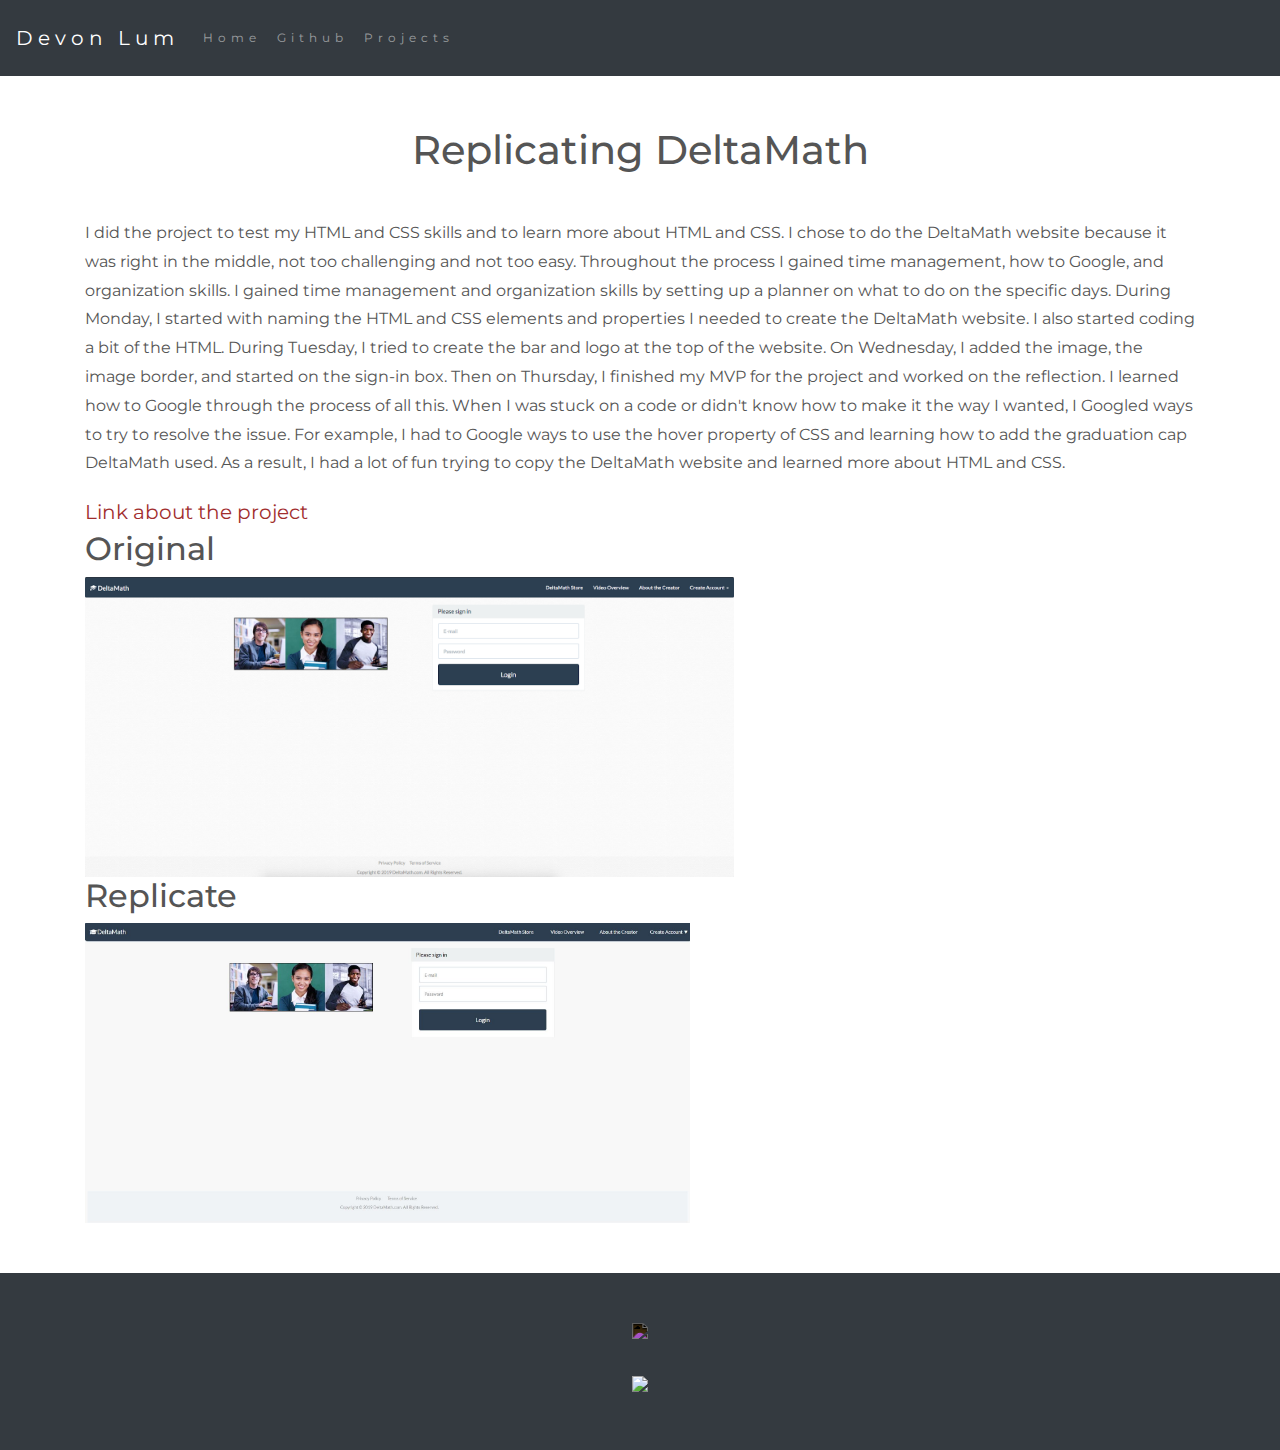
==== projects/deltamath-copy.html @ 0f5d0ee5 "add copycat project" ====
<!DOCTYPE html>
<html lang="en">

<head>
    <title class="owner-name">#</title>
    <meta charset="utf-8">
    <meta name="viewport" content="width=device-width, initial-scale=1">
    <link rel="stylesheet" href="https://stackpath.bootstrapcdn.com/bootstrap/4.3.1/css/bootstrap.min.css">
    <link href="https://fonts.googleapis.com/css?family=Montserrat" rel="stylesheet">
    <link rel="stylesheet" href="../style.css" type="text/css">
    <script src="https://code.jquery.com/jquery-3.3.1.slim.min.js"></script>
    <script src="https://cdnjs.cloudflare.com/ajax/libs/popper.js/1.14.7/umd/popper.min.js"></script>
    <script src="https://stackpath.bootstrapcdn.com/bootstrap/4.3.1/js/bootstrap.min.js"></script>

</head>

<body>

    <!-- Navbar -->

    <nav class="navbar navbar-expand-lg navbar-dark bg-dark">
        <a class="navbar-brand owner-name" href="#"></a>
        <button class="navbar-toggler" type="button" data-toggle="collapse" data-target="#navbarSupportedContent" aria-controls="navbarSupportedContent" aria-expanded="false" aria-label="Toggle navigation">
            <span class="navbar-toggler-icon"></span>
        </button>

        <div class="collapse navbar-collapse" id="navbarSupportedContent">
            <ul class="navbar-nav mr-auto">
                <li class="nav-item">
                    <a class="nav-link" href="../index.html">Home</a>
                </li>
                <li class="nav-item">
                    <a class="nav-link" href="#" id="github" target="_blank">Github</a>
                </li>
                <li class="nav-item">
                    <a class="nav-link" href="../index.html#projects">Projects</a>
                </li>
            </ul>
        </div>
    </nav>

    <!-- First Container -->
    <div class="container-fluid bg-1">
        <div class="container">

            <h1 class="margin text-center">Replicating DeltaMath</h1>
            <p>I did the project to test my HTML and CSS skills and to learn more about HTML and CSS. I chose to do the DeltaMath website because it was right in the middle, not too challenging and not too easy. Throughout the process I gained time management, how to Google, and organization skills. I gained time management and organization skills by setting up a planner on what to do on the specific days. During Monday, I started with naming the HTML and CSS elements and properties I needed to create the DeltaMath website. I also started coding a bit of the HTML. During Tuesday, I tried to create the bar and logo at the top of the website. On Wednesday, I added the image, the image border, and started on the sign-in box. Then on Thursday, I finished my MVP for the project and worked on the reflection. I learned how to Google through the process of all this. When I was stuck on a code or didn't know how to make it the way I wanted, I Googled ways to try to resolve the issue. For example, I had to Google ways to use the hover property of CSS and learning how to add the graduation cap DeltaMath used. As a result, I had a lot of fun trying to copy the DeltaMath website and learned more about HTML and CSS.</p>
            <a href="https://devonl2108.github.io/copycat-website-project/" target="_blank">Link about the project</a><br>  

            <!--EXAMPLE OF PREVIEW LINK-->
            <!--<a href="http://yourUserName.github.io/yourRepoName">Preview</a>-->
            <!--EXAMPLE OF GITHUB LINK-->
            <!--<a href="http://github.com/yourUserName/yourRepoName">Github</a>-->
            <h2>Original</h2>
            <img src="../img/deltamath.png" class="img-fluid project-img">
            
            <h2>Replicate</h2>
            <img src="../img/deltamath-copy.JPG" class="img-fluid project-img">


            <div class="row">

                <!--
                <div class="col-sm-6">
                    Use this to...
                </div>
                <div class="col-sm-6">
                    ...make two columns
                </div>
                -->

            </div>

        </div>
    </div>



    <!-- Footer -->
    <footer class="container-fluid bg-4 text-center">
        <a href="#" target="_blank" id="fork"><img src="../img/fork.png"></a><br>
        <a href="https://hstatsep.github.io" target="_blank"><img src="https://hstatsep.github.io/img/hstatsep-logo-small.png" id="sep"></a>
    </footer>


    <script src="../script.js"></script>
</body>

</html>
---- style.css ----
html, body {
    height: 100%;
}

body {
    font: 20px Montserrat, sans-serif;
    line-height: 1.8;
    color: #f5f6f7;
}

p {
    font-size: 16px;
}

a {
    color: #a12e2e;
}

#logo, .project-img {
    max-height: 300px;
}

#fork img{
    height: 25px;
    margin-bottom: 25px;
    filter: invert(1);
}

#sep {
    height: 75px;
}

.margin {
    margin-bottom: 45px;
}

.bg-1 {
    background-color: #ffffff; /* White */
    color: #555555;
}

.bg-2 {
    background-color: #a12e2e; /* Dark Red */
    color: #ffffff;
}

.card {
    color: black;
    text-align: left;
}

.card-title {
    font-weight: 700;
}

.bg-3 {
    background-color: #000000; /* Black */
    color: #ffffff;
}

.bg-4 {
    background-color: #343a40; /* Dark Gray */
    color: #fff;
}

.container-fluid {
    padding-top: 50px;
    padding-bottom: 50px;
}

.navbar {
    padding-top: 15px;
    padding-bottom: 15px;
    border: 0;
    border-radius: 0;
    margin-bottom: 0;
    font-size: 12px;
    letter-spacing: 5px;
}

.navbar-nav li a:hover {
    color: #2e72a1 !important;
}
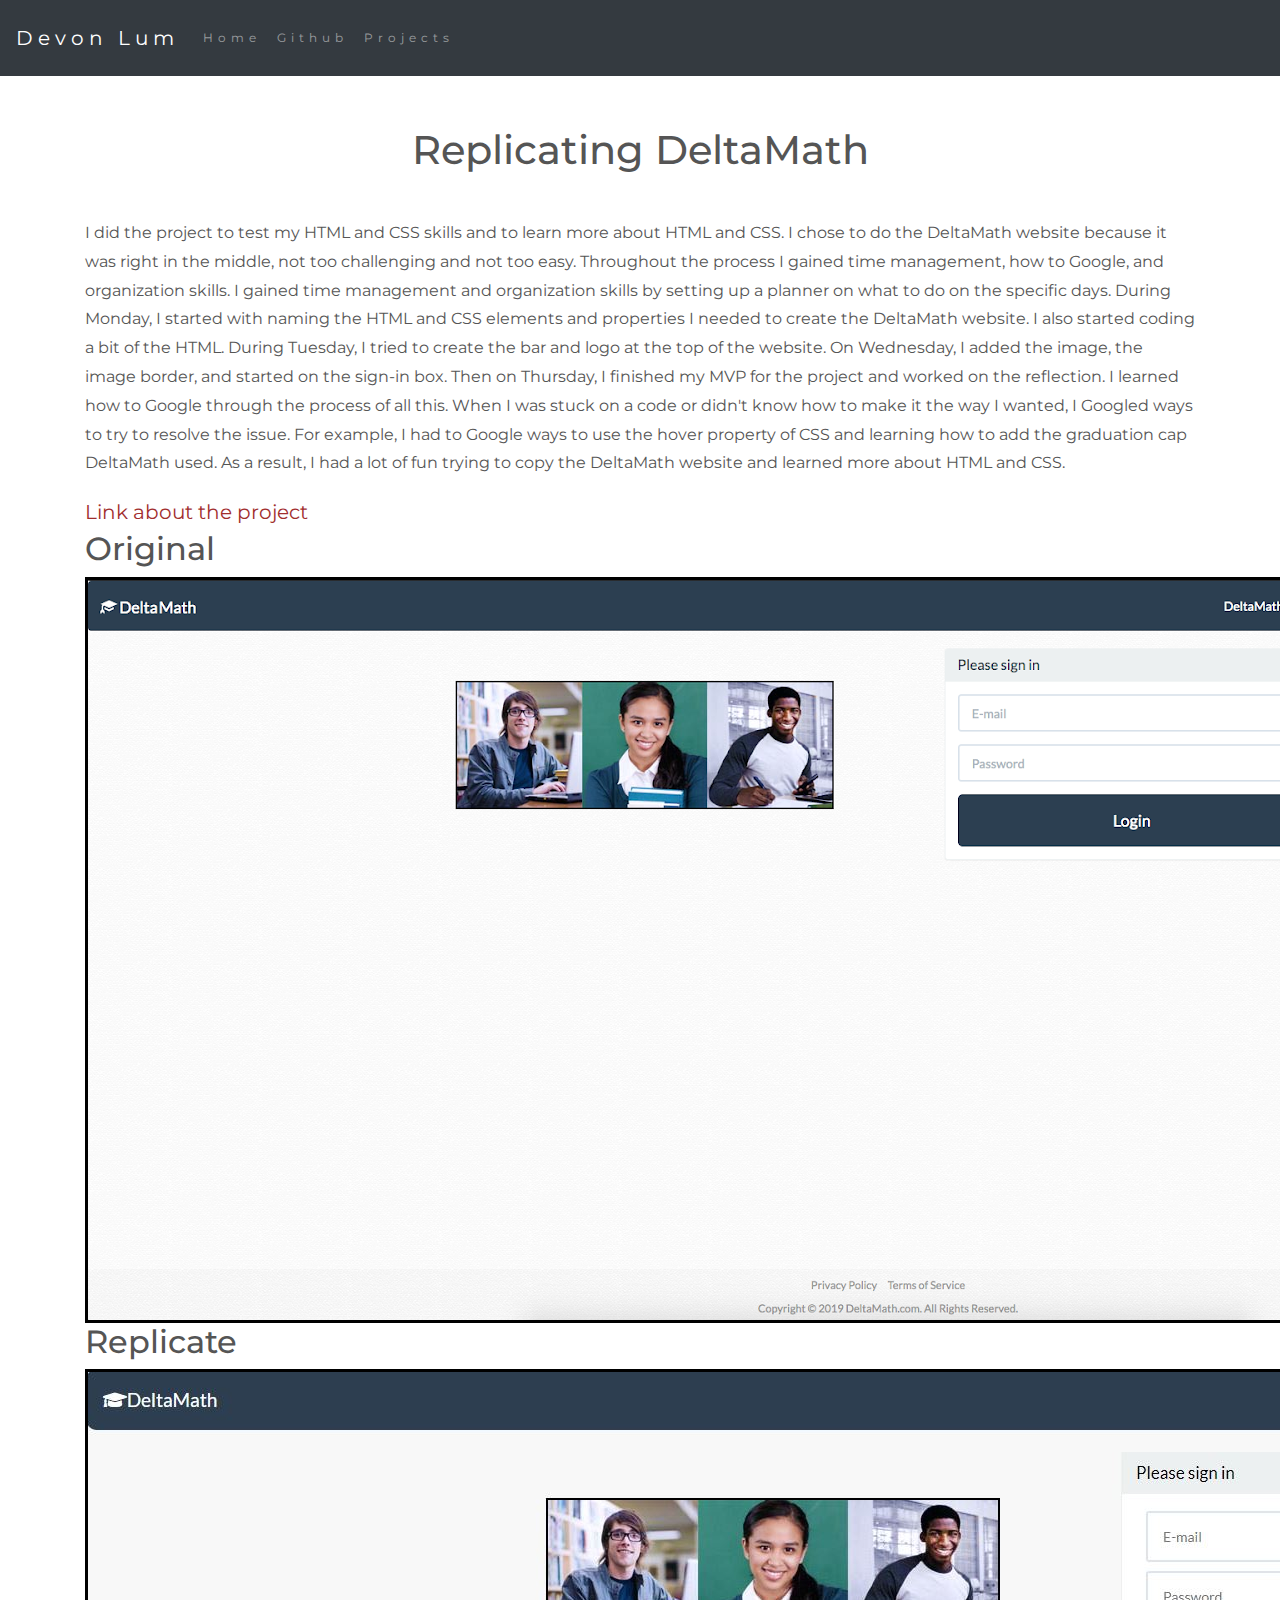
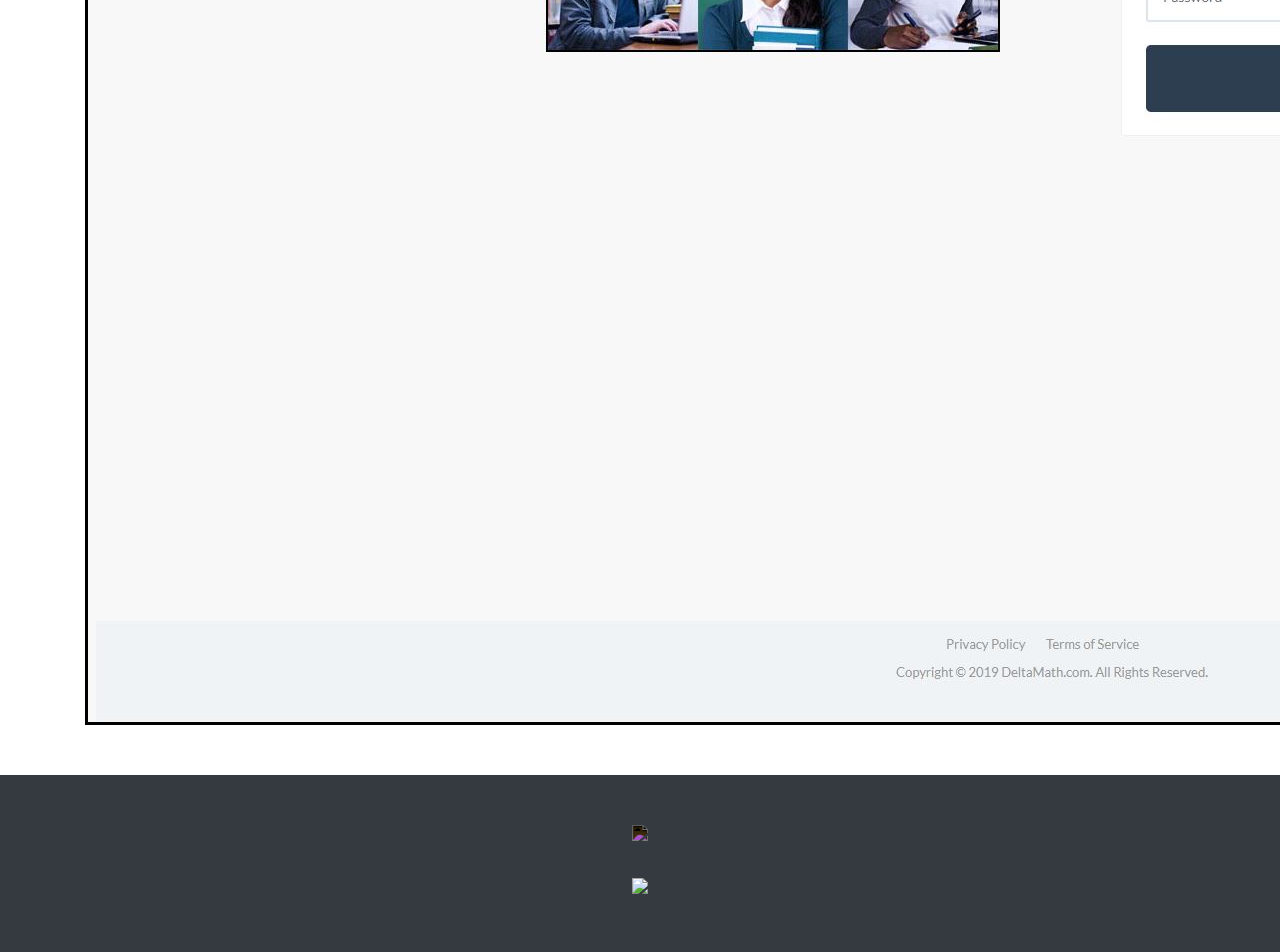
==== commit 5aeeedd6: "add border" ====
--- a/projects/deltamath-copy.html
+++ b/projects/deltamath-copy.html
@@ -11,6 +11,12 @@
     <script src="https://code.jquery.com/jquery-3.3.1.slim.min.js"></script>
     <script src="https://cdnjs.cloudflare.com/ajax/libs/popper.js/1.14.7/umd/popper.min.js"></script>
     <script src="https://stackpath.bootstrapcdn.com/bootstrap/4.3.1/js/bootstrap.min.js"></script>
+    
+    <style>
+        .delta {
+            border: black 3px solid;
+        }
+    </style>
 
 </head>
 
@@ -52,10 +58,10 @@
             <!--EXAMPLE OF GITHUB LINK-->
             <!--<a href="http://github.com/yourUserName/yourRepoName">Github</a>-->
             <h2>Original</h2>
-            <img src="../img/deltamath.png" class="img-fluid project-img">
+            <img class="delta" src="../img/deltamath.png" class="img-fluid project-img">
             
             <h2>Replicate</h2>
-            <img src="../img/deltamath-copy.JPG" class="img-fluid project-img">
+            <img class="delta" src="../img/deltamath-copy.JPG" class="img-fluid project-img">
 
 
             <div class="row">
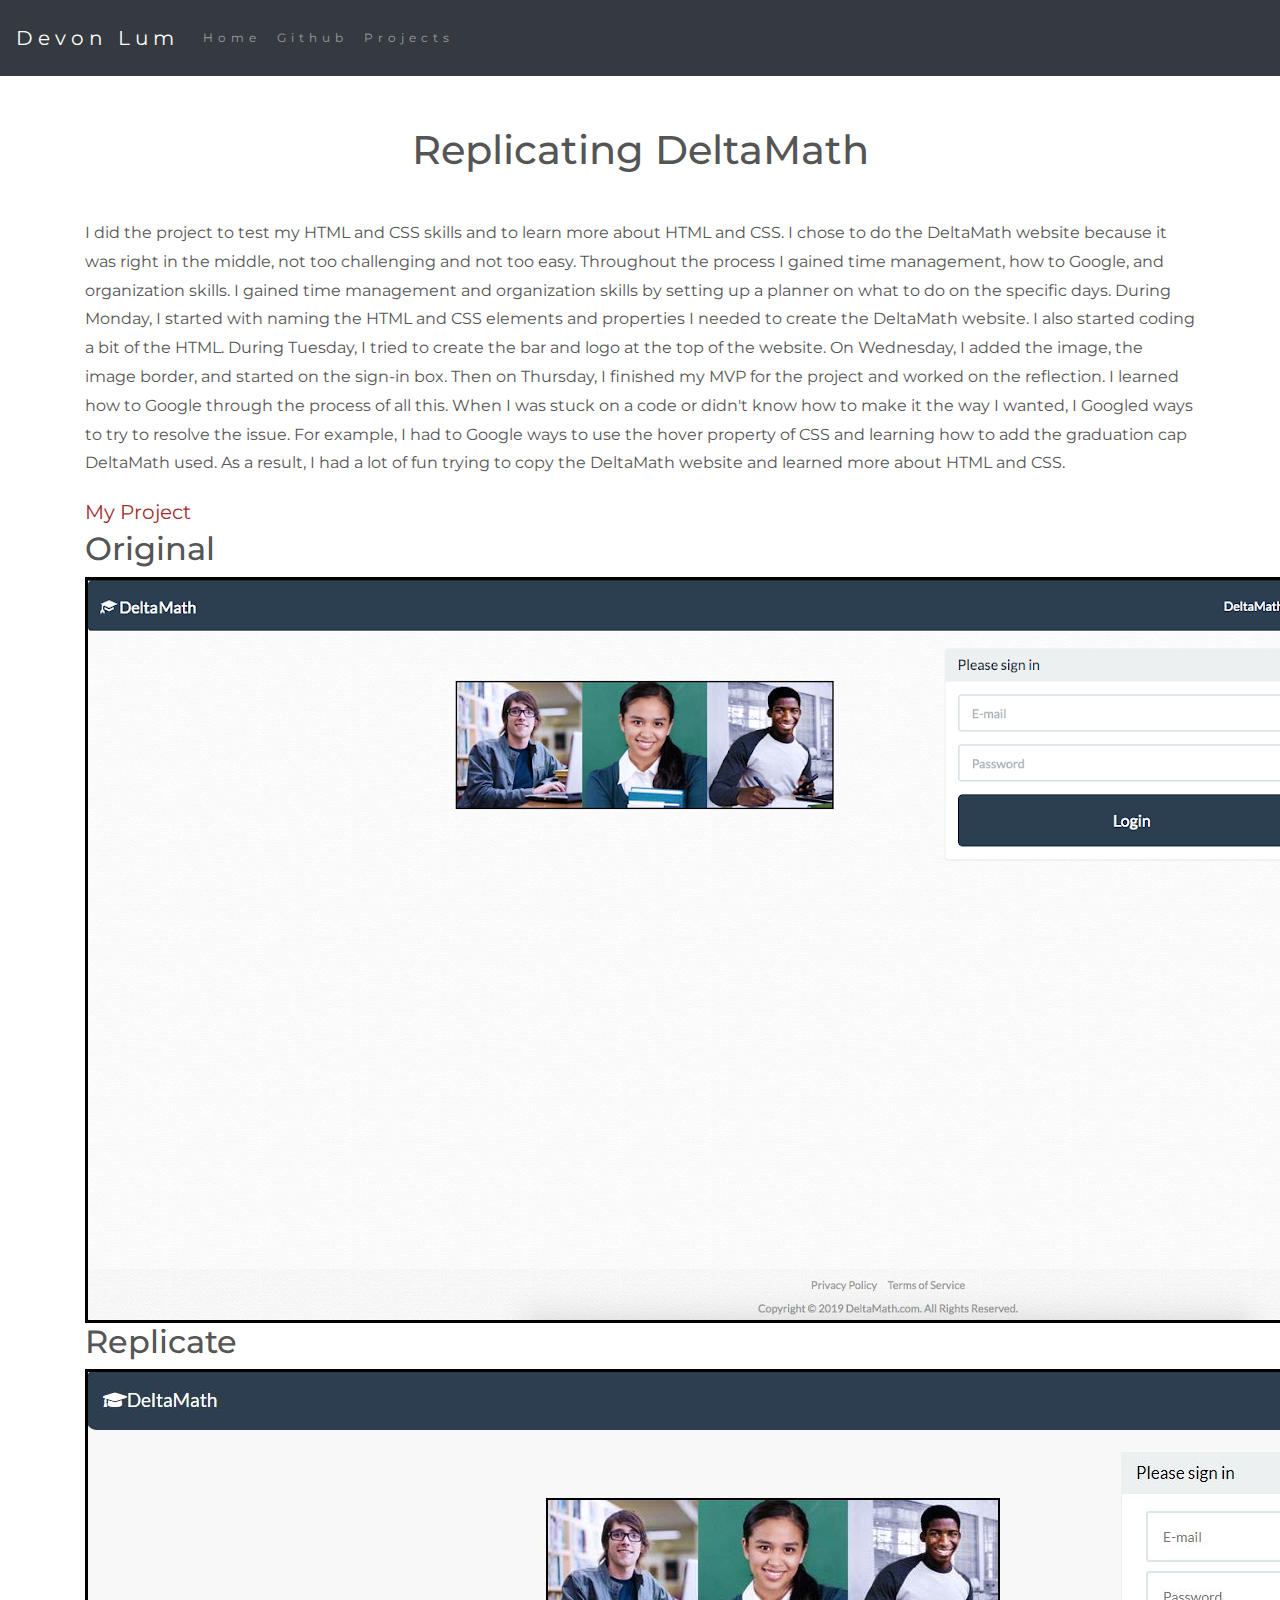
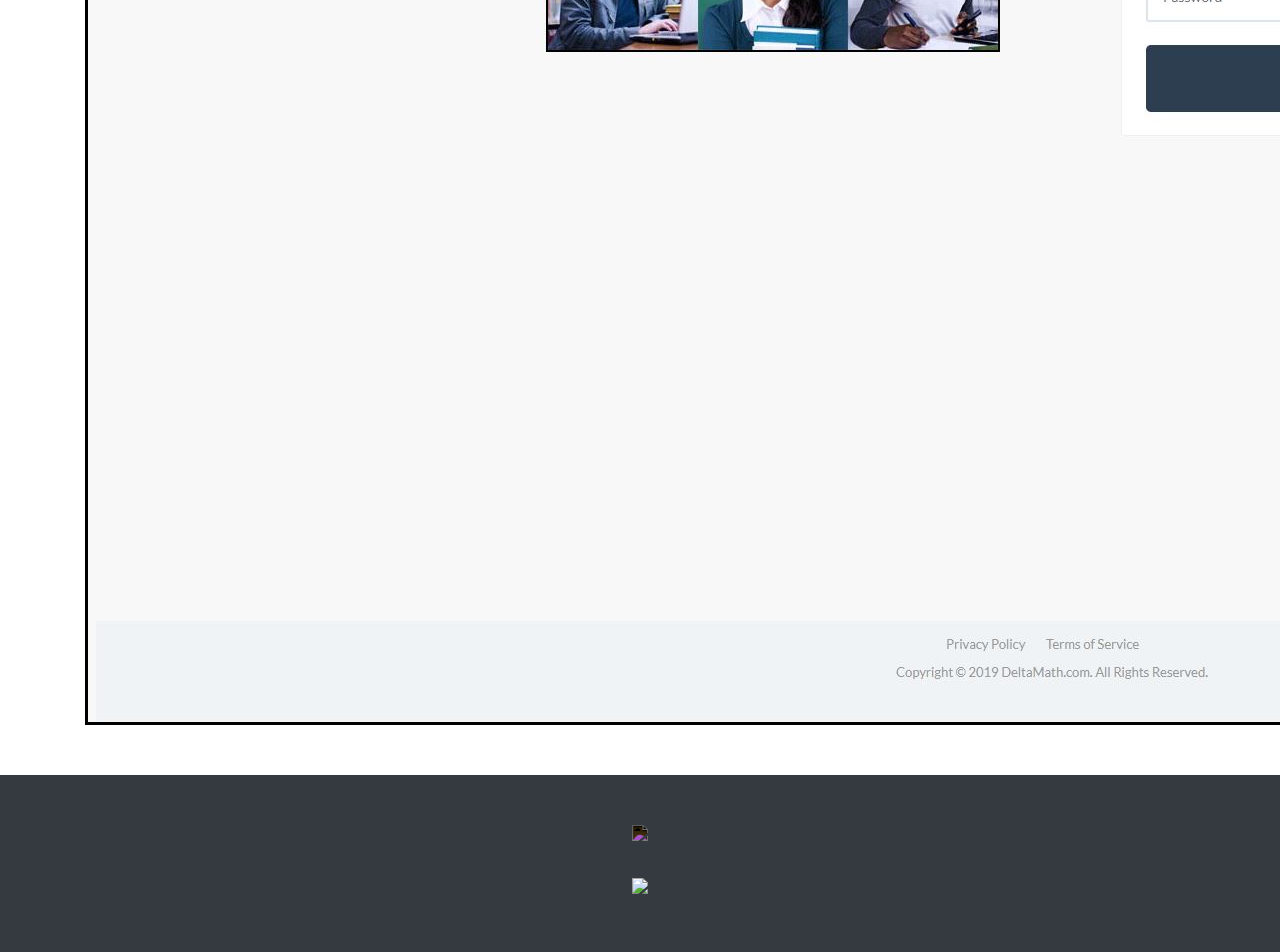
==== commit 192847fb: "edit project link" ====
--- a/projects/deltamath-copy.html
+++ b/projects/deltamath-copy.html
@@ -51,7 +51,7 @@
 
             <h1 class="margin text-center">Replicating DeltaMath</h1>
             <p>I did the project to test my HTML and CSS skills and to learn more about HTML and CSS. I chose to do the DeltaMath website because it was right in the middle, not too challenging and not too easy. Throughout the process I gained time management, how to Google, and organization skills. I gained time management and organization skills by setting up a planner on what to do on the specific days. During Monday, I started with naming the HTML and CSS elements and properties I needed to create the DeltaMath website. I also started coding a bit of the HTML. During Tuesday, I tried to create the bar and logo at the top of the website. On Wednesday, I added the image, the image border, and started on the sign-in box. Then on Thursday, I finished my MVP for the project and worked on the reflection. I learned how to Google through the process of all this. When I was stuck on a code or didn't know how to make it the way I wanted, I Googled ways to try to resolve the issue. For example, I had to Google ways to use the hover property of CSS and learning how to add the graduation cap DeltaMath used. As a result, I had a lot of fun trying to copy the DeltaMath website and learned more about HTML and CSS.</p>
-            <a href="https://devonl2108.github.io/copycat-website-project/" target="_blank">Link about the project</a><br>  
+            <a href="https://devonl2108.github.io/copycat-website-project/" target="_blank">My Project</a><br>  
 
             <!--EXAMPLE OF PREVIEW LINK-->
             <!--<a href="http://yourUserName.github.io/yourRepoName">Preview</a>-->
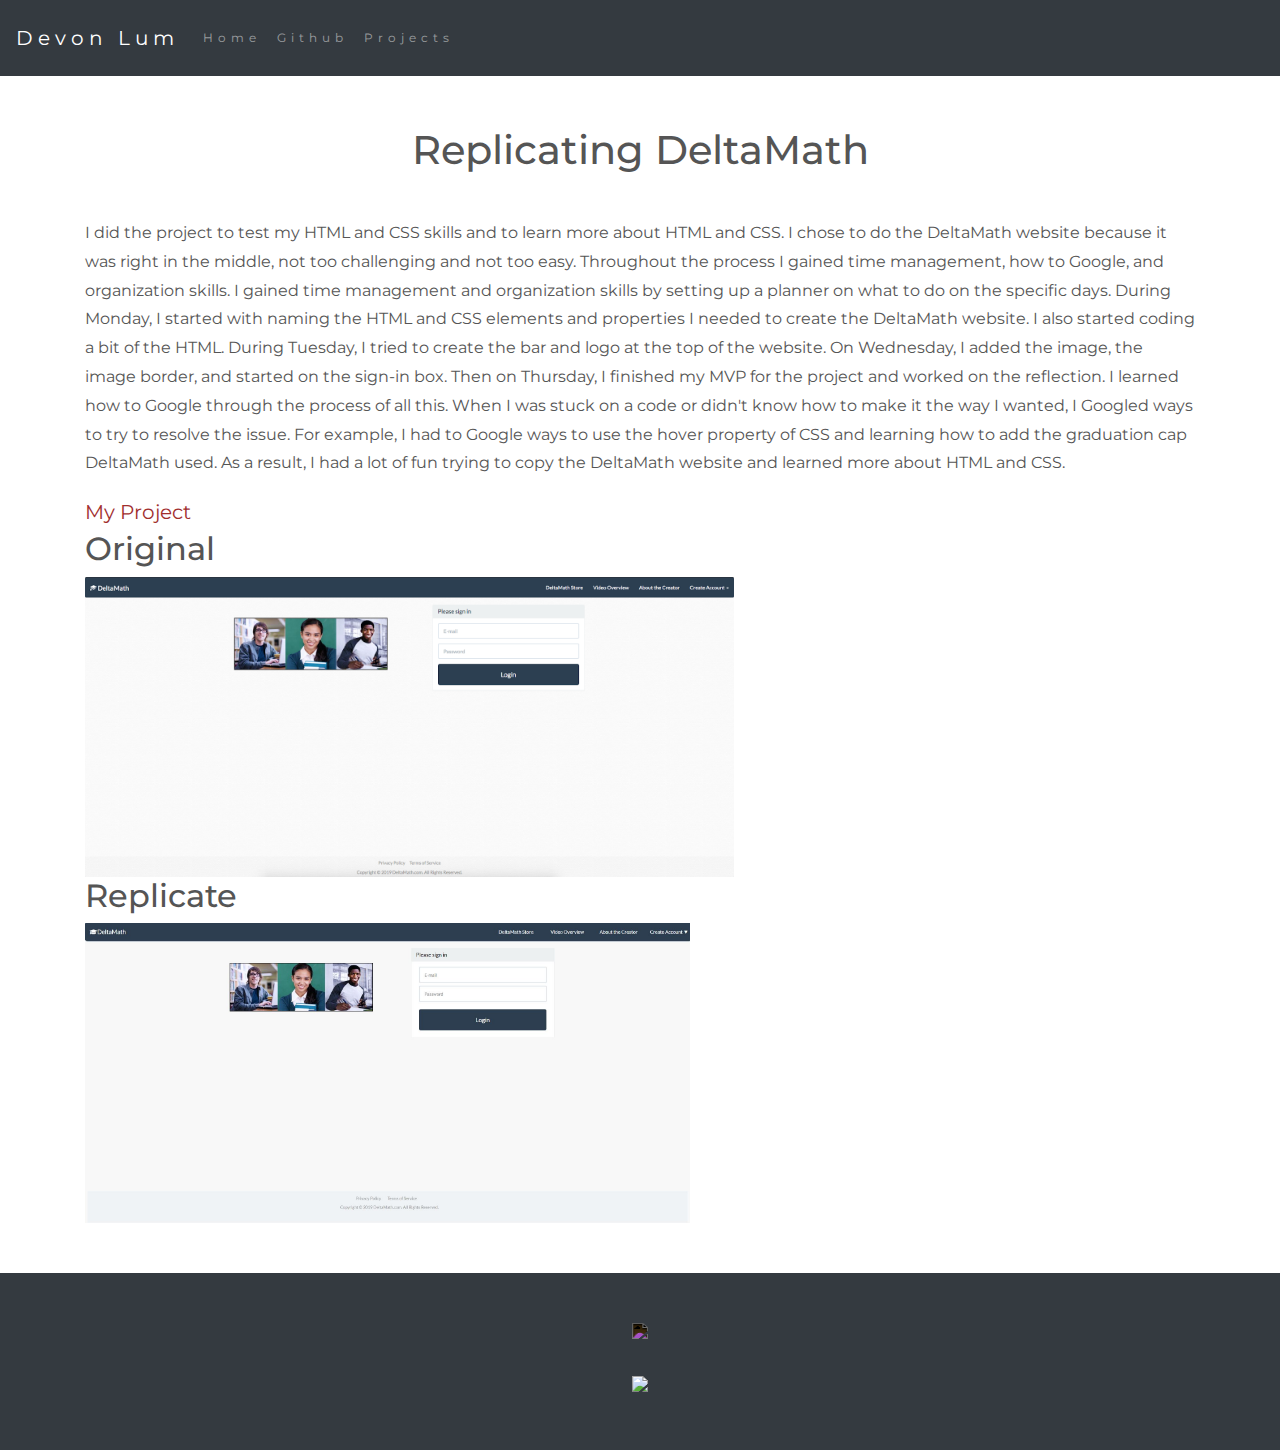
==== commit 037820df: "delete borders" ====
--- a/projects/deltamath-copy.html
+++ b/projects/deltamath-copy.html
@@ -58,10 +58,10 @@
             <!--EXAMPLE OF GITHUB LINK-->
             <!--<a href="http://github.com/yourUserName/yourRepoName">Github</a>-->
             <h2>Original</h2>
-            <img class="delta" src="../img/deltamath.png" class="img-fluid project-img">
+            <img src="../img/deltamath.png" class="img-fluid project-img">
             
             <h2>Replicate</h2>
-            <img class="delta" src="../img/deltamath-copy.JPG" class="img-fluid project-img">
+            <img src="../img/deltamath-copy.JPG" class="img-fluid project-img">
 
 
             <div class="row">
